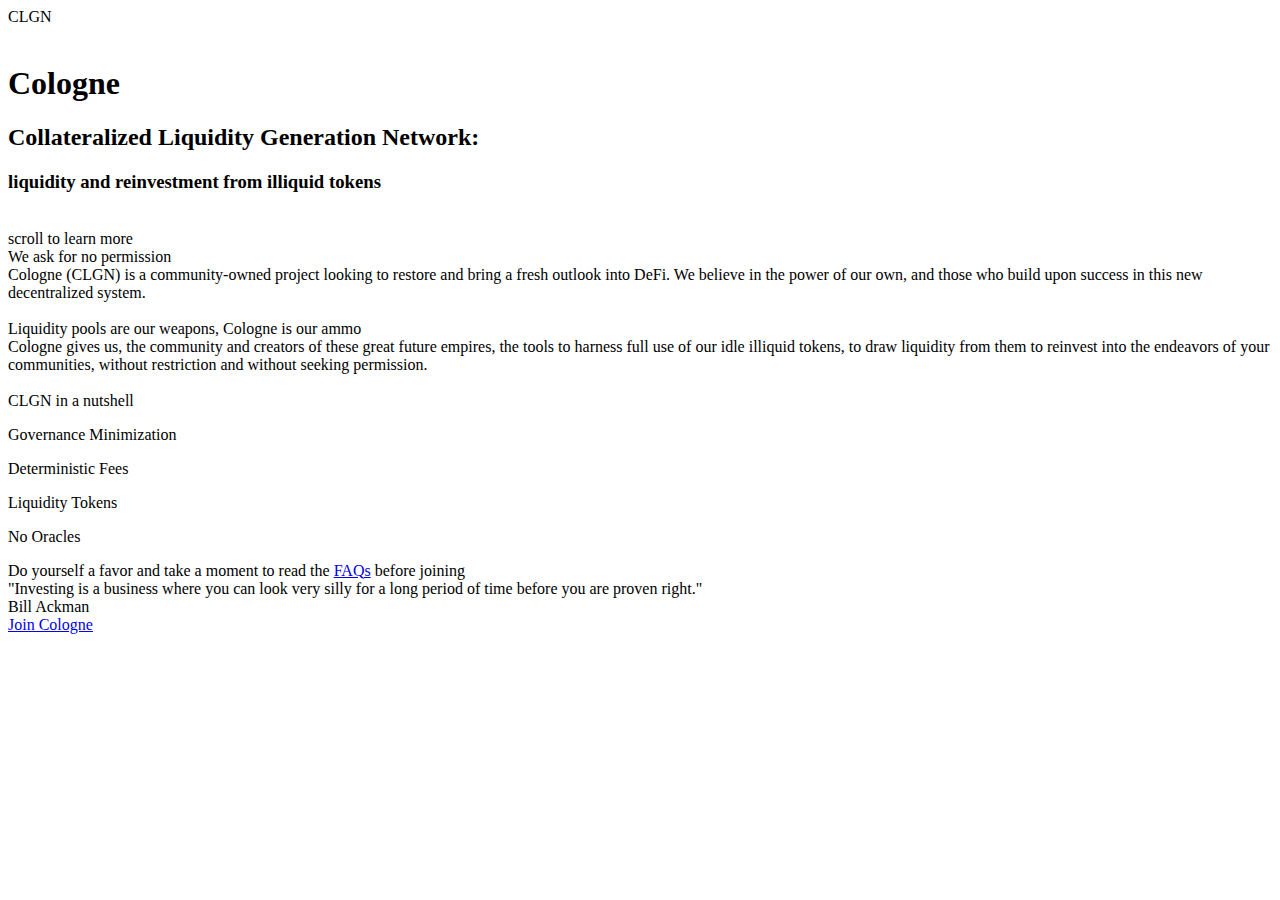
==== index.html @ ac4b0539 "reup fonts" ====
<!DOCTYPE html>
<html class="no-js" lang="">

<head>
  <meta charset="utf-8" />
  <title>Cologne</title>
  <meta name="description" content="" />
  <meta name="viewport" content="width=device-width, initial-scale=1" />

  <meta property="og:title" content="" />
  <meta property="og:type" content="" />
  <meta property="og:url" content="" />
  <meta property="og:image" content="" />

  <link rel="apple-touch-icon" href="icon.png" />
  <!-- Place favicon.ico in the root directory -->

  <link rel="stylesheet" href="css/main.css" />
</head>

<body>
  <header class="home">
    <div class="container">
      <div class="wrapper">
        <div class="logo d-flex align-items-center justify-content-center">
          CLGN
        </div>
        <div class="row content">
          <div class="col-12 arrow-title">
            <div class="arrow">
              <img class="d-none d-md-block" src="./images/icon/Vector-1-259.svg" alt="" />
              <img class="d-md-none" src="./images/icon/Mobile-Vector-1.svg" alt="" />
            </div>
            <h1 class="title">Cologne</h1>
          </div>
          <div class="col-12 col-lg-9">
            <h2 class="sub-title">
              Collateralized Liquidity Generation Network:
            </h2>
          </div>
          <div class="col-12">
            <h3 class="des">
              liquidity and reinvestment from illiquid tokens
            </h3>
          </div>
        </div>

        <div class="scroll-down">
          <div class="row align-items-center">
            <div class="arrow-img col-5 col-md-6 col-lg-9">
              <img class="d-none d-md-inline-block" src="./images/icon/Vector-2-835.svg" alt="" />

              <img class="d-md-none" src="./images/icon/Mobile-Vector-2.svg" alt="" />
            </div>
            <div class="text col-6 col-md-6 col-lg-3">
              scroll to learn more
            </div>
          </div>
        </div>
      </div>
    </div>
  </header>

  <section class="main-content container">
    <!-- item 1 -->
    <div class="row">
      <div class="col-12 col-md-5 item">
        <div class="wrapper">
          <div class="title">We ask for no permission</div>
          <div class="content">
            Cologne (CLGN) is a community-owned project looking to restore and
            bring a fresh outlook into DeFi. We believe in the power of our
            own, and those who build upon success in this new decentralized
            system.
          </div>
        </div>
      </div>
    </div>
    <!-- item 2 -->
    <div class="row">
      <div class="col-md-4 d-none d-md-block">
        <div class="img">
          <img src="./images/icon/Vector-3-369.svg" alt="" />
        </div>
      </div>

      <div class="col-12 col-md-5">
        <div class="item">
          <div class="title">
            Liquidity pools are our weapons, Cologne is our ammo
          </div>
          <div class="content">
            Cologne gives us, the community and creators of these great future
            empires, the tools to harness full use of our idle illiquid
            tokens, to draw liquidity from them to reinvest into the endeavors
            of your communities, without restriction and without seeking
            permission.
          </div>
        </div>
      </div>
    </div>
    <!-- item 3 -->
    <div class="row">
      <div class="col-12 col-md-4 offset-md-4 d-none d-md-block">
        <div class="img vector-3">
          <img src="./images/icon/Vector-3-369.svg" alt="" />
        </div>
      </div>
      <div class="col-12 col-md-4">
        <div class="item">
          <div class="title">CLGN in a nutshell</div>
          <div class="content">
            <p>Governance Minimization</p>
            <p>Deterministic Fees</p>
            <p>Liquidity Tokens</p>
            <p>No Oracles</p>
          </div>
        </div>
      </div>
    </div>
  </section>
  <section class="text-block">
    <div class="container">
      <div class="row justify-content-center">
        <div class="col-12 col-md-11 text-md-center text">
          Do yourself a favor and take a moment to read the <a class="faq-link" href="faq.html">FAQs</a> before
          joining
        </div>
      </div>
    </div>
  </section>
  <section class="quote container">
    <div class="row justify-content-center">
      <div class="col-12 col-md-11 text-center">
        <div class="content">
          "Investing is a business where you can look very silly for a long
          period of time before you are proven right."
        </div>
        <div class="name">Bill Ackman</div>
      </div>
    </div>
  </section>
  <section class="container">
    <div class="d-flex justify-content-center">
      <a class="cta-btn" href="#">Join Cologne</a>
    </div>
  </section>
  <script src="./plugins/jquery.min.js"></script>
  <script src="./plugins/bootstrap.min.js"></script>
  <script src="./js/main.js"></script>
</body>

</html>
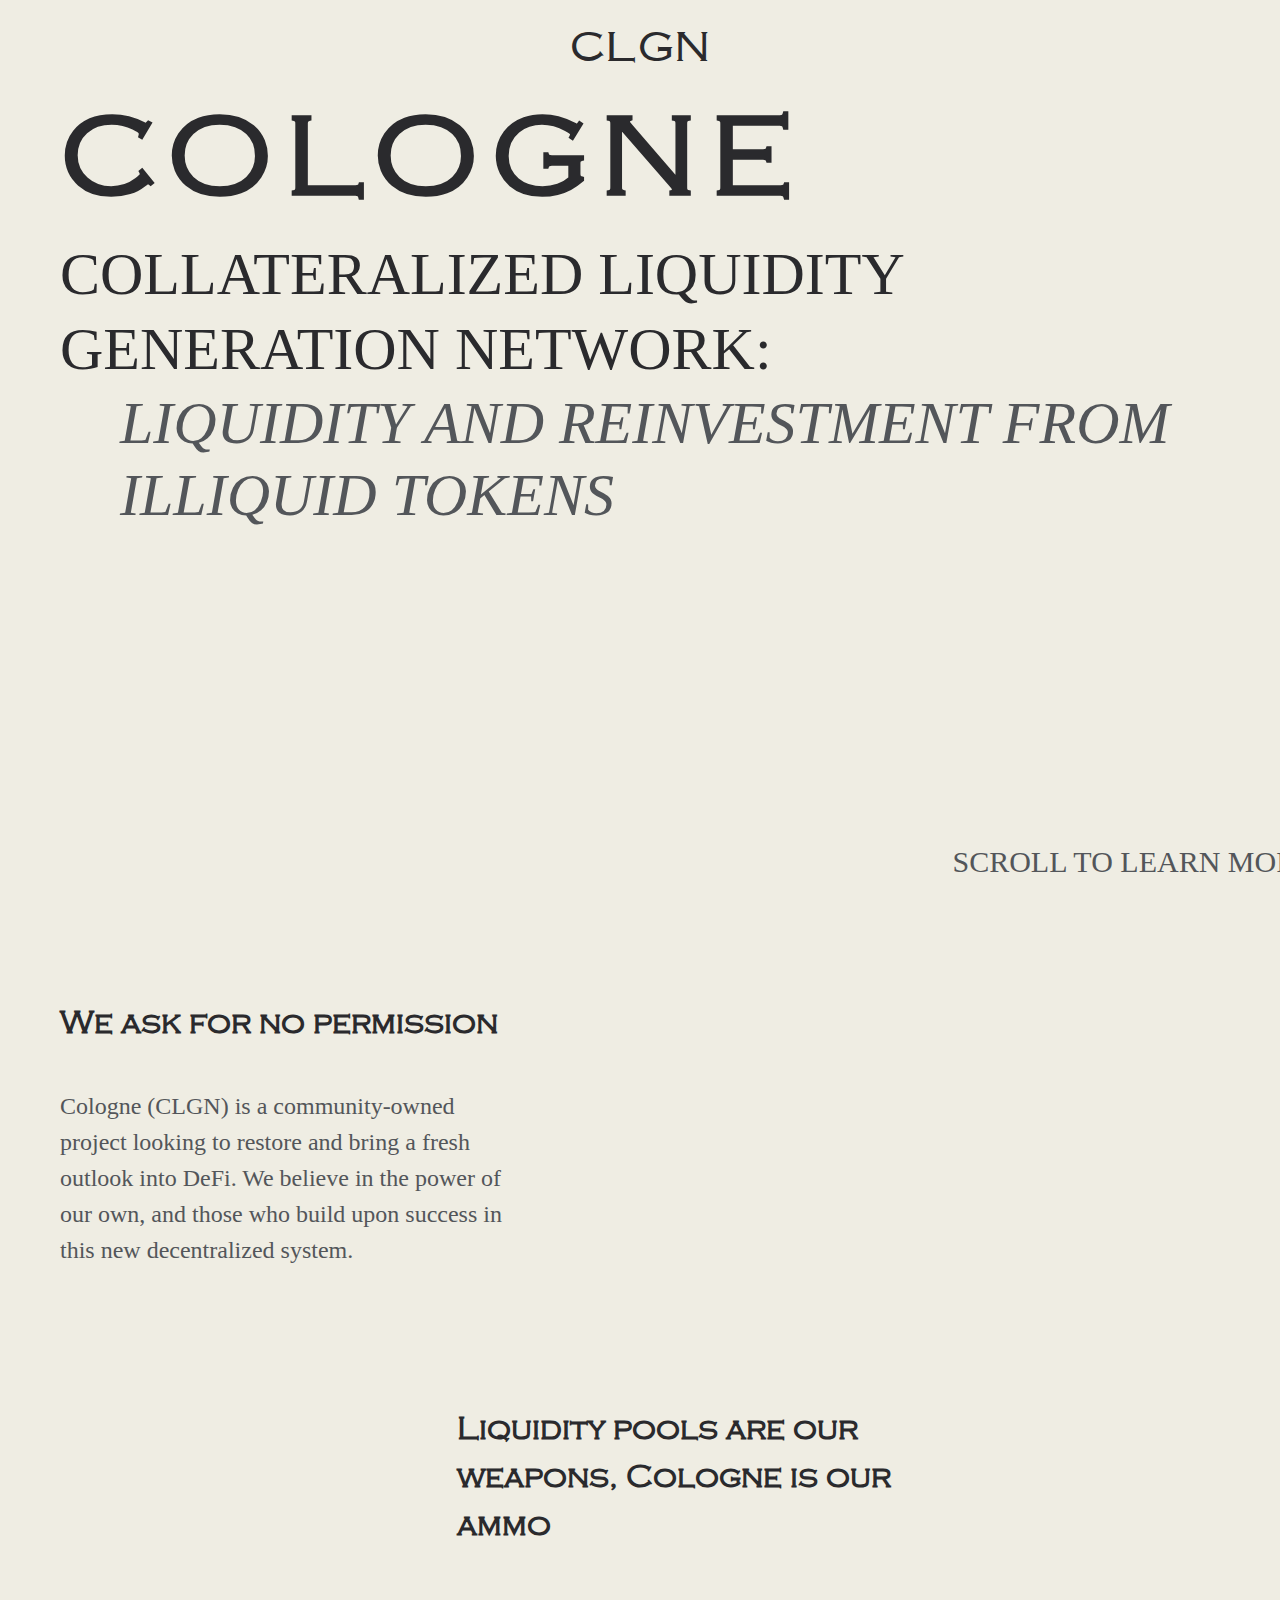
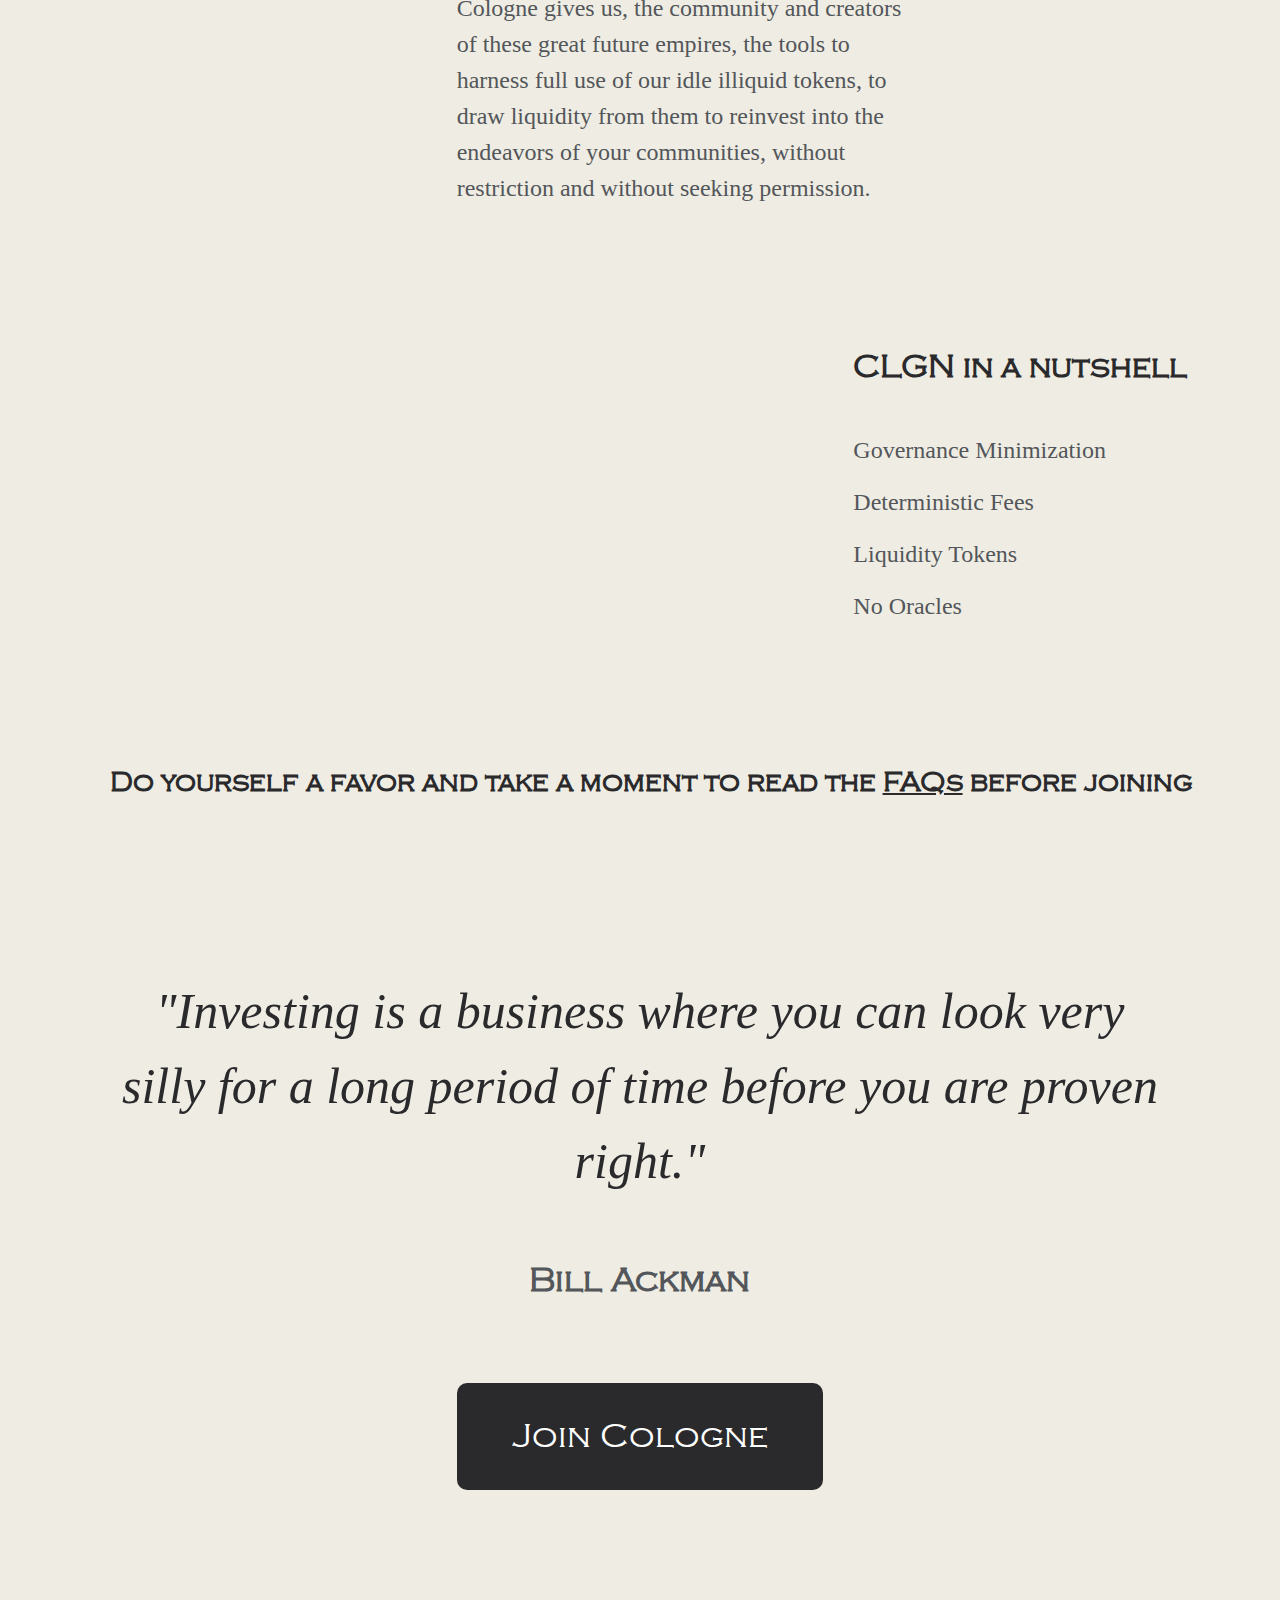
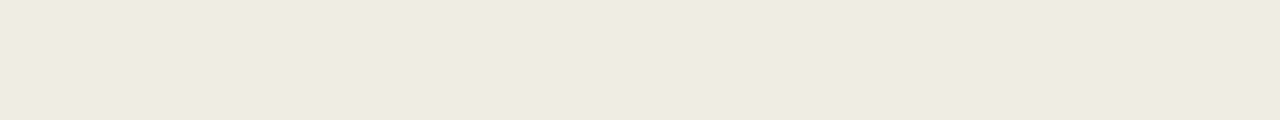
==== commit 5103935f: "Update build" ====
--- a/index.html
+++ b/index.html
@@ -23,7 +23,7 @@
     <div class="container">
       <div class="wrapper">
         <div class="logo d-flex align-items-center justify-content-center">
-          CLGN
+          <a href="/">CLGN</a>
         </div>
         <div class="row content">
           <div class="col-12 arrow-title">
@@ -47,12 +47,11 @@
 
         <div class="scroll-down">
           <div class="row align-items-center">
-            <div class="arrow-img col-5 col-md-6 col-lg-9">
+            <div class="arrow-img col-5 col-md-6 col-lg-8 col-xl-9">
               <img class="d-none d-md-inline-block" src="./images/icon/Vector-2-835.svg" alt="" />
-
               <img class="d-md-none" src="./images/icon/Mobile-Vector-2.svg" alt="" />
             </div>
-            <div class="text col-6 col-md-6 col-lg-3">
+            <div class="text col-6 col-md-6 col-lg-4 col-xl-3">
               scroll to learn more
             </div>
           </div>
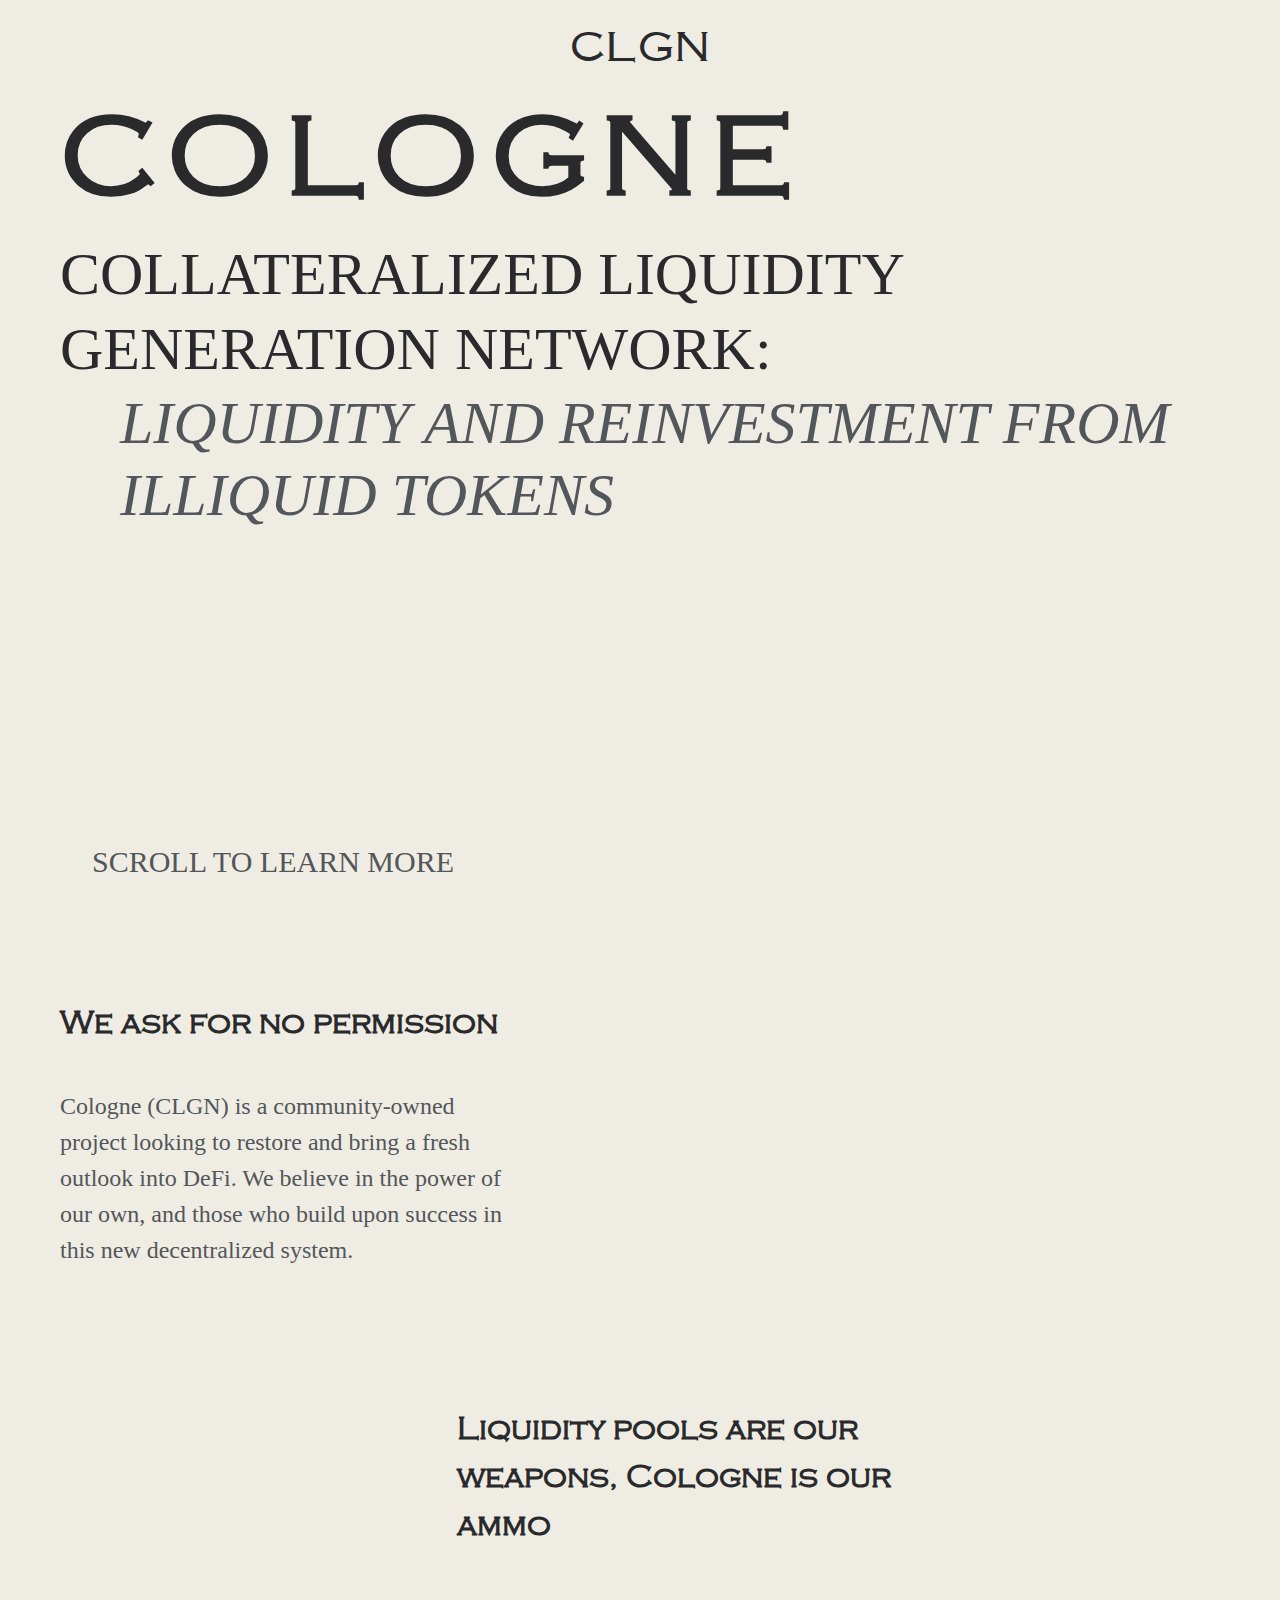
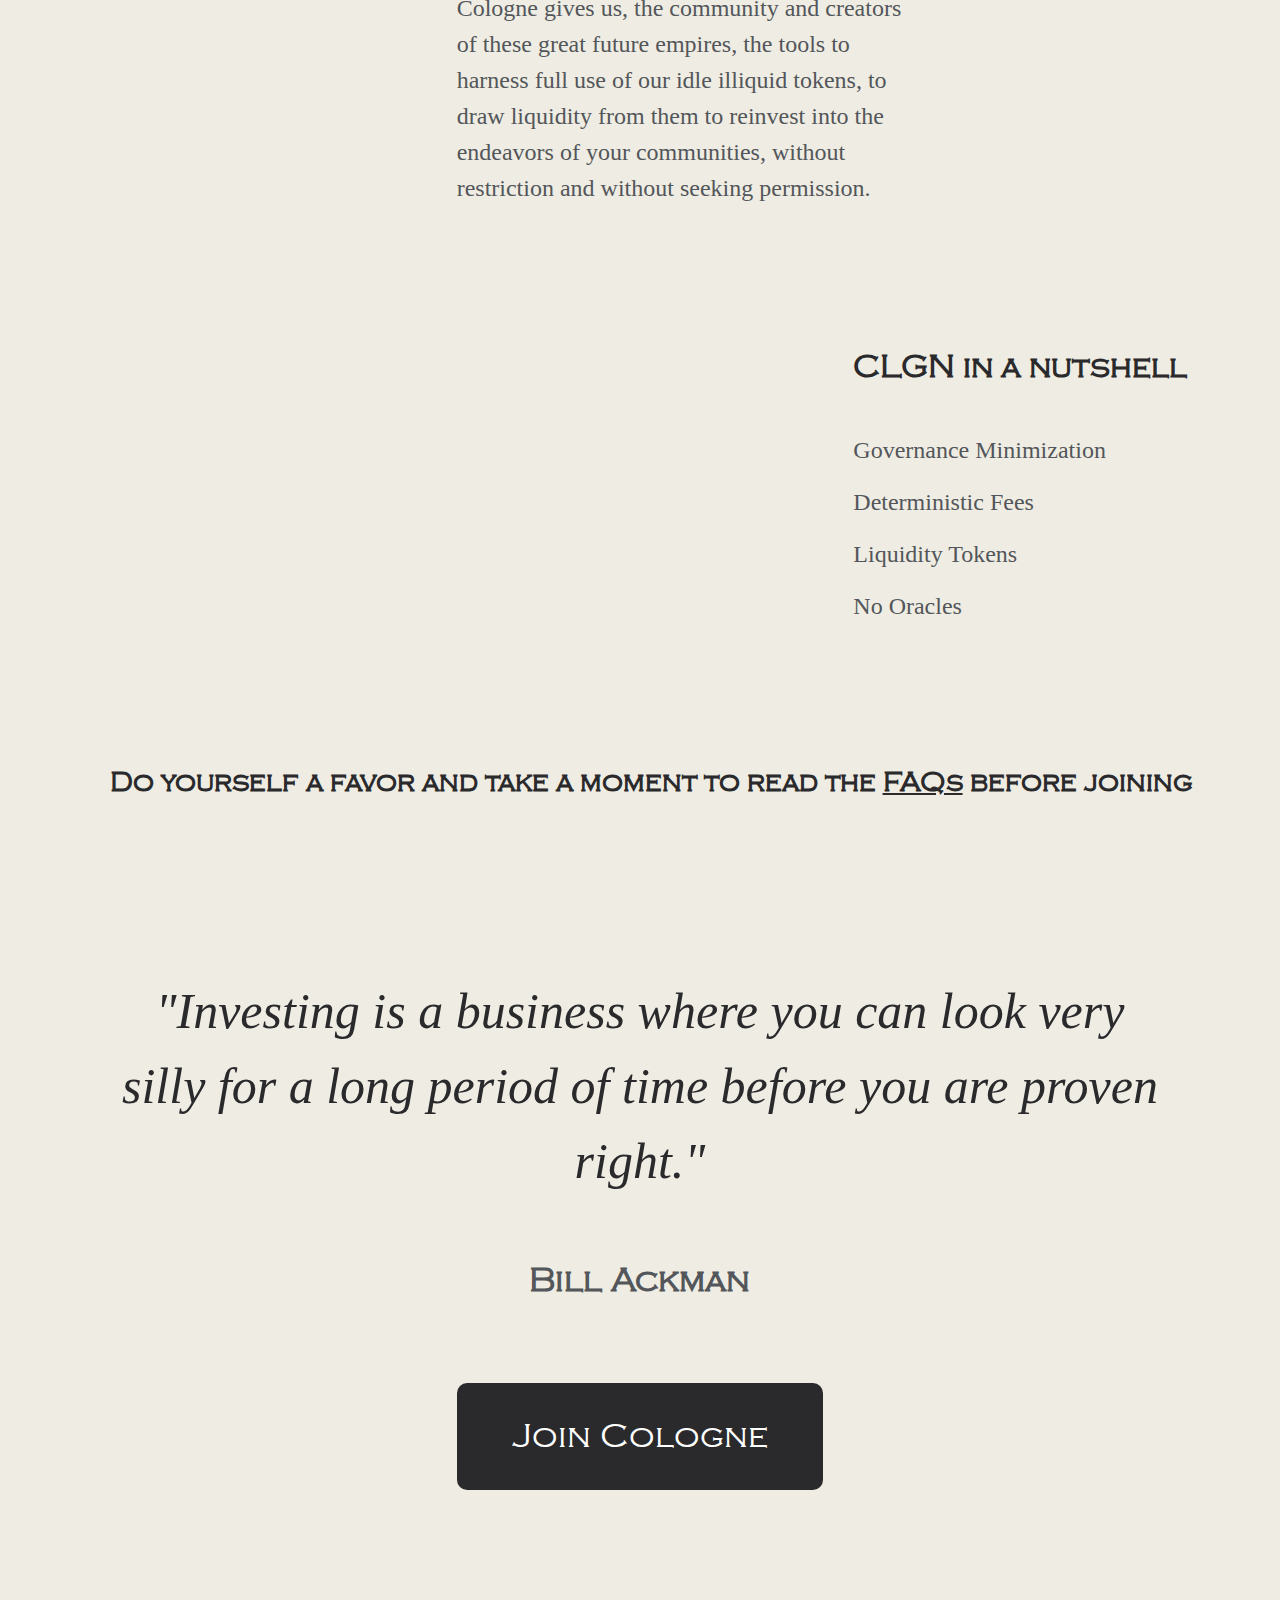
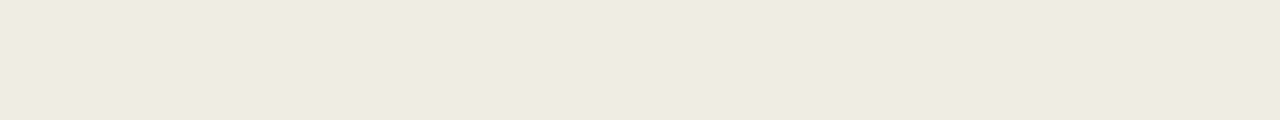
==== commit f697d405: "Update build" ====
--- a/index.html
+++ b/index.html
@@ -46,12 +46,12 @@
         </div>
 
         <div class="scroll-down">
-          <div class="row align-items-center">
-            <div class="arrow-img col-5 col-md-6 col-lg-8 col-xl-9">
+          <div class="row flex-nowrap align-items-center">
+            <div class="arrow-img px-3">
               <img class="d-none d-md-inline-block" src="./images/icon/Vector-2-835.svg" alt="" />
               <img class="d-md-none" src="./images/icon/Mobile-Vector-2.svg" alt="" />
             </div>
-            <div class="text col-6 col-md-6 col-lg-4 col-xl-3">
+            <div class="text col-6 col-lg-4 col-xl-3">
               scroll to learn more
             </div>
           </div>
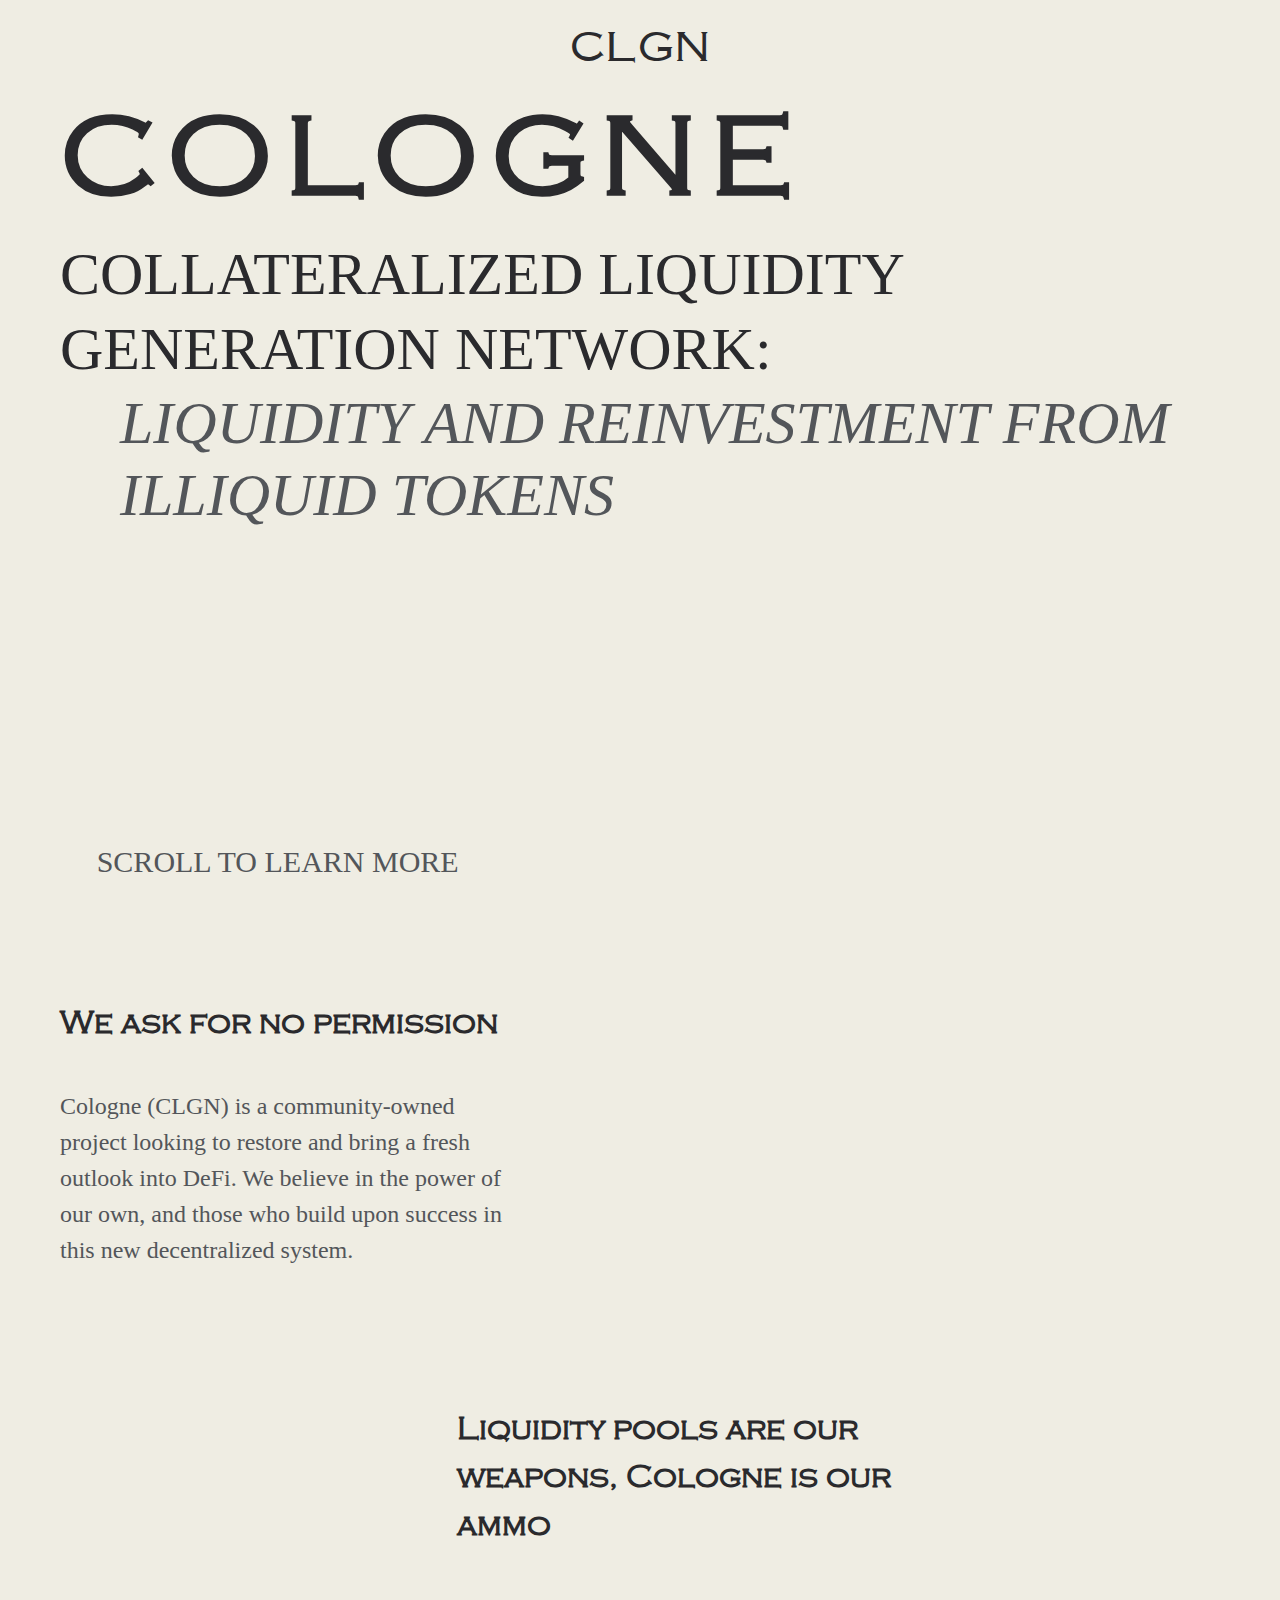
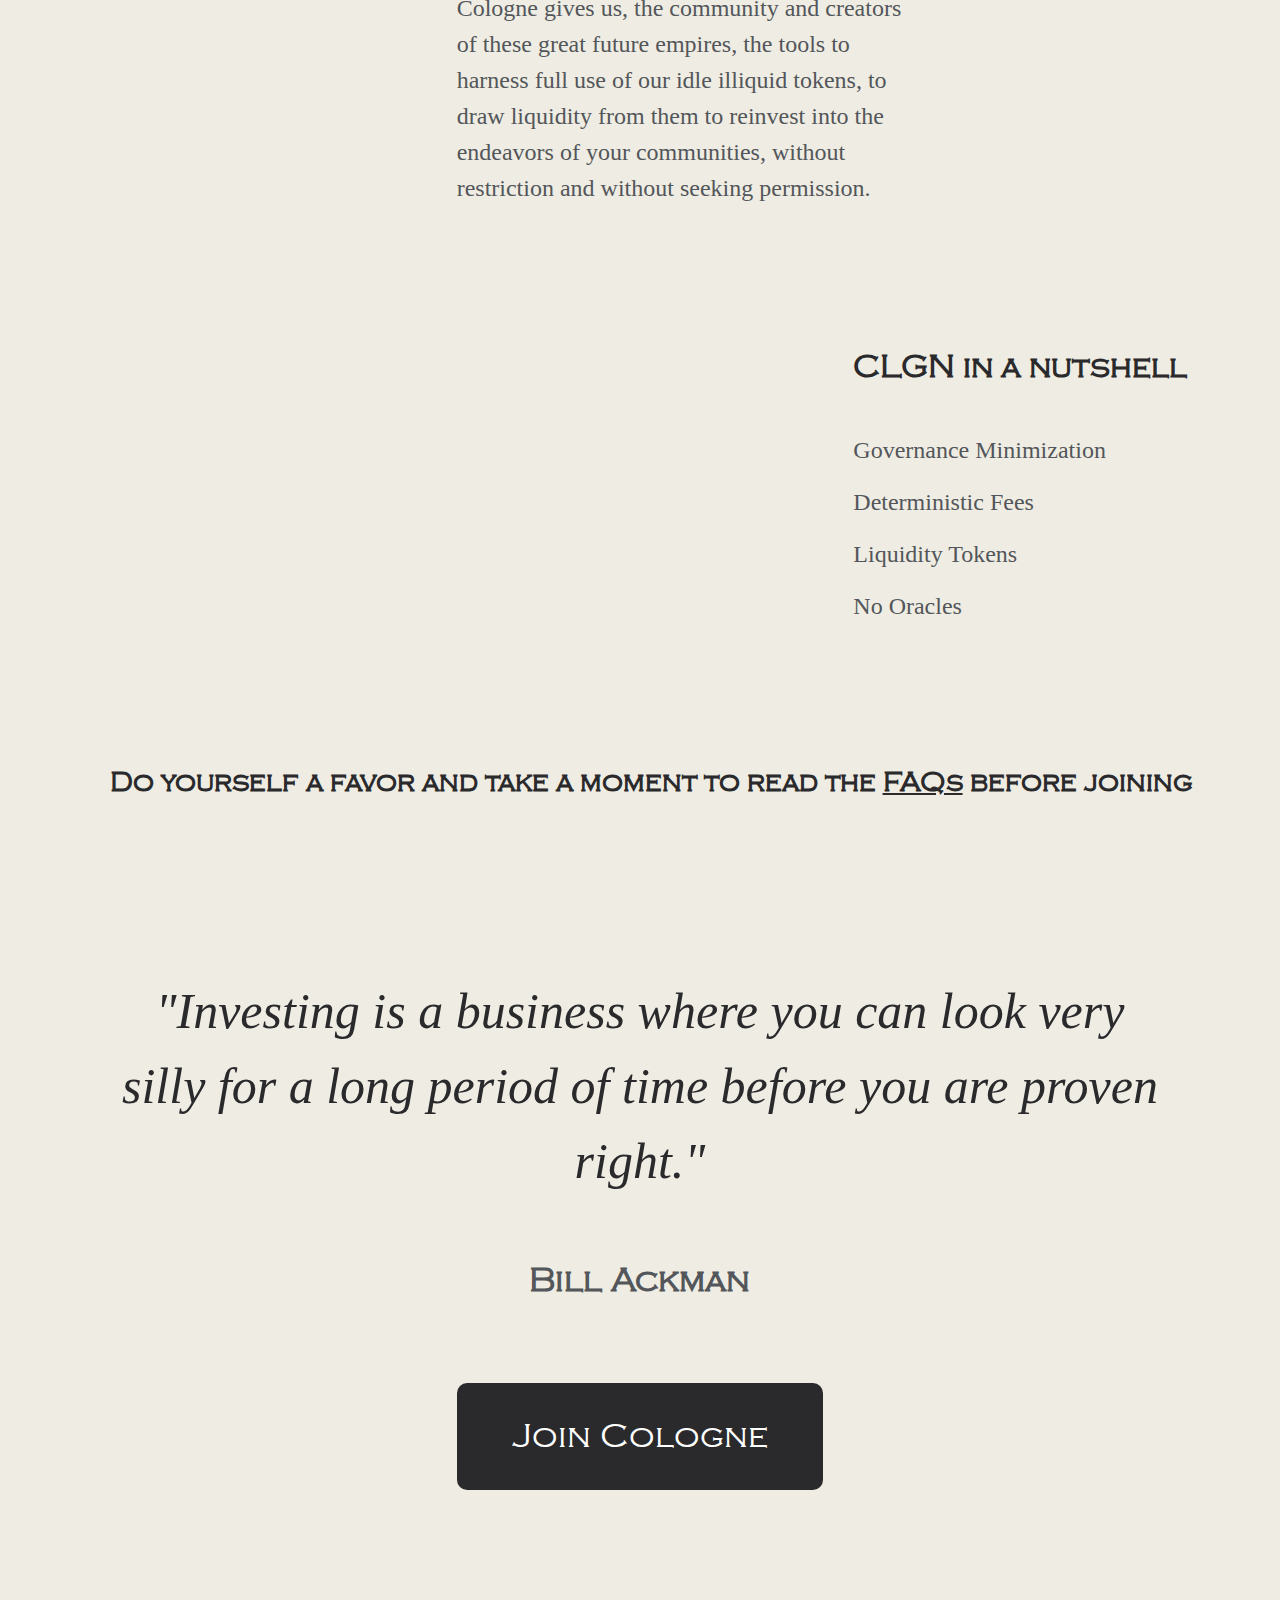
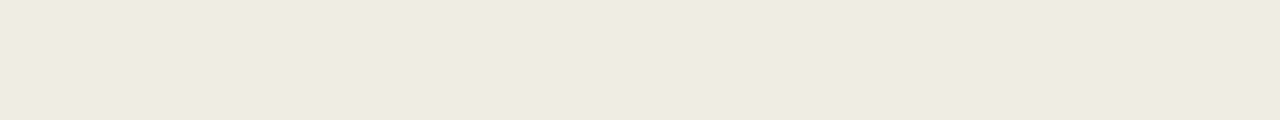
==== commit 8a752199: "Update build" ====
--- a/index.html
+++ b/index.html
@@ -51,7 +51,7 @@
               <img class="d-none d-md-inline-block" src="./images/icon/Vector-2-835.svg" alt="" />
               <img class="d-md-none" src="./images/icon/Mobile-Vector-2.svg" alt="" />
             </div>
-            <div class="text col-6 col-lg-4 col-xl-3">
+            <div class="text col-7 col-lg-5 col-xl-4 text-right">
               scroll to learn more
             </div>
           </div>
